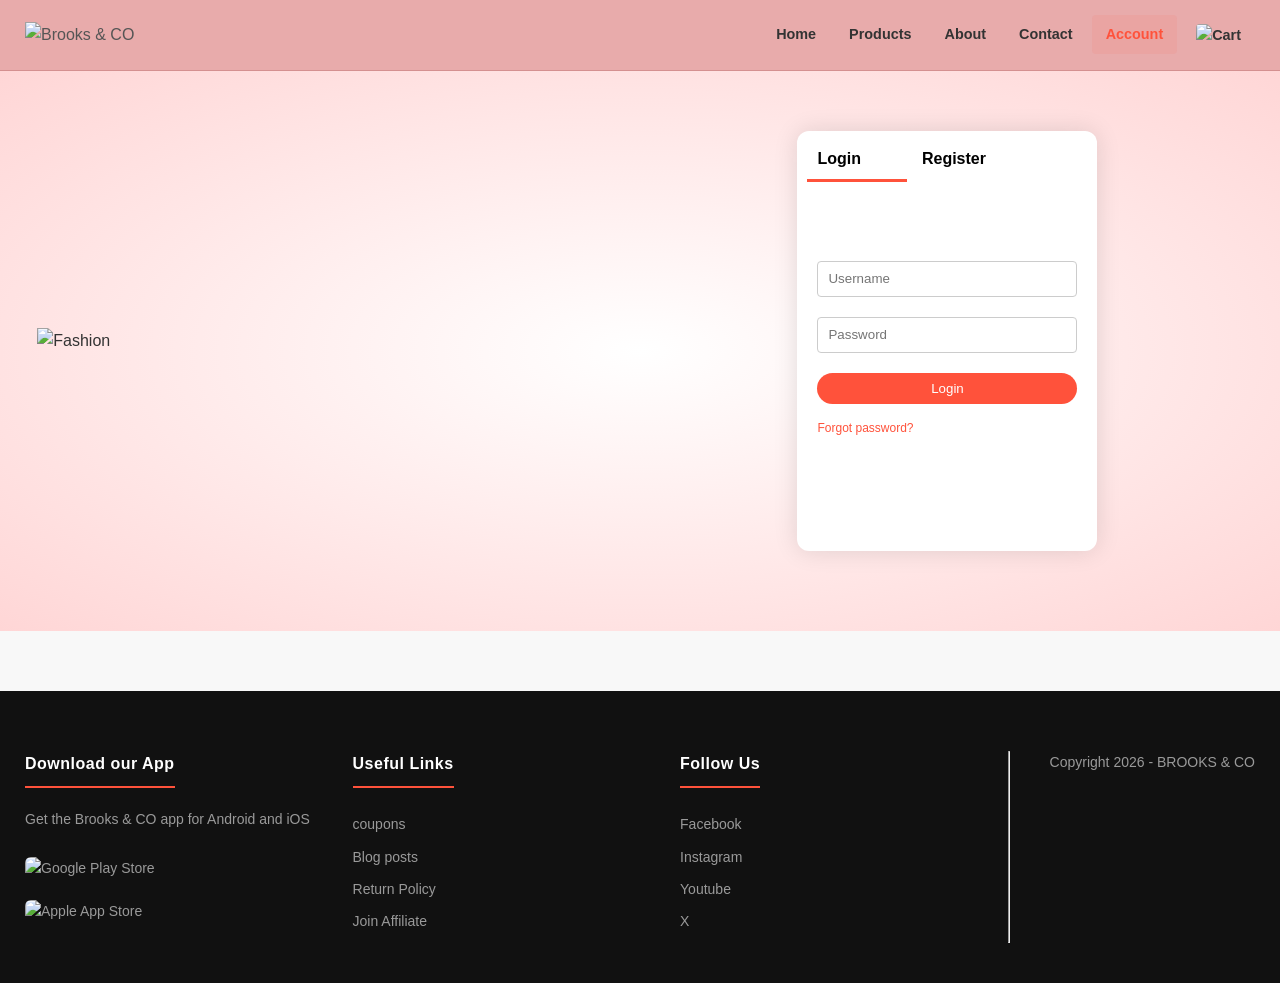
==== account.html @ 3cdc237e "Update account.html" ====
<!DOCTYPE html>
<html lang="en">
<head>
    <meta charset="UTF-8">
    <meta name="viewport" content="width=device-width, initial-scale=1.0">
    <title>Account | Brooks & CO</title>
    <link rel="stylesheet" href="style.css">
    <link rel="stylesheet" href="https://cdnjs.cloudflare.com/ajax/libs/font-awesome/6.5.1/css/all.min.css">
</head>
<body>

    <header class="header">
        <div class="container">
            <nav class="navbar">
                <div class="logo">
                    <a href="index.html">
                        <img src="images/Brooks & CO.jpg" width="125" alt="Brooks & CO">
                    </a>
                </div>
                <button class="nav-toggle" aria-label="Toggle navigation" aria-expanded="false">
                    <span></span><span></span><span></span>
                </button>
                <ul class="nav-links">
                    <li><a href="index.html">Home</a></li>
                    <li><a href="products.html">Products</a></li>
                    <li><a href="about.html">About</a></li>
                    <li><a href="contact.html">Contact</a></li>
                    <li><a href="account.html" class="active">Account</a></li>
                    <li class="cart-icon"><a href="cart.html"><img src="images/cart.jpg" width="28" height="28" alt="Cart"></a></li>
                </ul>
            </nav>
        </div>
    </header>

    <section class="account-page">
        <div class="container">
            <div class="row">
                <div class="col-2">
                    <img src="images/Cool-Clothing-Brand-eCommerce-Website-for-Women.png" width="100%" alt="Fashion">
                </div>
                <div class="col-2">
                    <div class="form-container">
                        <div class="form-btn">
                            <span onclick="login()">Login</span>
                            <span onclick="register()">Register</span>
                            <hr id="Indicator">
                        </div>

                        <form id="LoginForm">
                            <input type="text" placeholder="Username" required>
                            <input type="password" placeholder="Password" required>
                            <button type="submit" class="btn">Login</button>
                            <a href="#">Forgot password?</a>
                        </form>

                        <form id="RegForm">
                            <input type="text" placeholder="Username" required>
                            <input type="email" placeholder="Email" required>
                            <input type="password" placeholder="Password" required>
                            <button type="submit" class="btn">Register</button>
                        </form>
                    </div>
                </div>
            </div>
        </div>
    </section>

    <footer class="footer">
        <div class="container">
            <div class="footer-row">
                <div class="footer-col footer-col-1">
                    <h3>Download our App</h3>
                    <p>Get the Brooks & CO app for Android and iOS</p>
                    <div class="app-logo">
                        <img src="images/playstore.png" alt="Google Play Store">
                        <img src="images/apple store.png" alt="Apple App Store">
                    </div>
                </div>
                <div class="footer-col footer-col-2">
                    <h3>Useful Links</h3>
                    <ul>
                        <li>coupons</li>
                        <li>Blog posts</li>
                        <li>Return Policy</li>
                        <li>Join Affiliate</li>
                    </ul>
                </div>
                <div class="footer-col footer-col-3">
                    <h3>Follow Us</h3>
                    <ul class="social-links">
                    <ul>
                        <li>Facebook</li>
                        <li>Instagram</li>
                        <li>Youtube</li>
                        <li>X</li>
                    </ul>
             </div>
            <hr>
            <p class="copyright">Copyright 2026 - BROOKS & CO</p>
        </div>
      </div>
    </footer>

    <script>
        // Hamburger menu
        const navToggle = document.querySelector('.nav-toggle');
        const navLinks = document.querySelector('.nav-links');
        navToggle.addEventListener('click', () => {
            const open = navToggle.getAttribute('aria-expanded') === 'true';
            navToggle.setAttribute('aria-expanded', String(!open));
            navLinks.classList.toggle('open');
        });

        // Login / Register toggle
        var LoginForm = document.getElementById("LoginForm");
        var RegForm = document.getElementById("RegForm");
        var Indicator = document.getElementById("Indicator");

        function login() {
            RegForm.style.transform = "translateX(300px)";
            LoginForm.style.transform = "translateX(0px)";
            Indicator.style.transform = "translateX(0px)";
        }
        function register() {
            RegForm.style.transform = "translateX(0px)";
            LoginForm.style.transform = "translateX(-300px)";
            Indicator.style.transform = "translateX(100px)";
        }
        window.onload = login;
    </script>
</body>
</html>
---- style.css ----
*, *::before, *::after {
    margin: 0;
    padding: 0;
    box-sizing: border-box;
    font-family: 'Segoe UI', Tahoma, Geneva, Verdana, sans-serif;
}

body {
    background: #f8f8f8;
    color: #333;
    line-height: 1.6;
}

a {
    text-decoration: none;
    color: #555;
}

p { color: #555; }

ul { list-style-type: none; }

.container {
    max-width: 1300px;
    margin: auto;
    padding: 0 25px;
}

.small-container {
    max-width: 1080px;
    margin: auto;
    padding: 25px;
}

.row {
    display: flex;
    align-items: center;
    flex-wrap: wrap;
    justify-content: space-around;
}


.col-2 {
    flex-basis: 48%;
    min-width: 280px;
    margin-bottom: 20px;
}
.col-2 img { max-width: 100%; padding: 50px 0; }
.col-2 h1 { font-size: 50px; line-height: 60px; margin: 25px 0; }

.col-3 {
    flex-basis: 30%;
    min-width: 250px;
    margin-bottom: 30px;
}
.col-3 img { width: 100%; }

.col-4 {
    flex-basis: 23%;
    padding: 10px;
    min-width: 180px;
    margin-bottom: 50px;
    transition: transform 0.3s;
}
.col-4 img { width: 100%; }
.col-4:hover { transform: translateY(-5px); }

.col-5 { width: 160px; }
.col-5 img {
    width: 100%;
    cursor: pointer;
    filter: grayscale(100%);
}
.col-5 img:hover { filter: grayscale(0%); }


h4 { color: #555; font-weight: normal; }

.title {
    text-align: center;
    margin: auto 80px;
    position: relative;
    line-height: 60px;
    color: #555;
}
.title::after {
    content: '';
    background: #ff523b;
    width: 80px;
    height: 5px;
    border-radius: 5px;
    position: absolute;
    bottom: 0;
    left: 50%;
    transform: translateX(-50%);
}

.btn {
    display: inline-block;
    background: #ff523b;
    color: #fff;
    padding: 8px 30px;
    margin: 30px 0;
    border-radius: 30px;
    transition: background 0.3s;
}
.btn:hover { background: #c0392b; }

.header {
    background: #e8abab;
    border-bottom: 1px solid #d49090;
    position: sticky;
    top: 0;
    z-index: 1000;
}

.navbar {
    display: flex;
    align-items: center;
    justify-content: space-between;
    padding: 15px 0;
}

.logo img {
    max-width: 125px; 
}

/* Nav links */
.nav-links {
    display: flex;
    align-items: center;
    gap: 5px;
    list-style: none;
}

.nav-links li a {
    display: block;
    padding: 8px 14px;
    color: #333;
    font-weight: 600;
    font-size: 0.9rem;
    border-radius: 4px;
    transition: color 0.2s, background 0.2s;
}

.nav-links li a:hover,
.nav-links li a.active {
    color: #ff523b;
    background: rgba(255, 82, 59, 0.08);
}

.nav-links .cart-icon img {
    vertical-align: middle;
    border-radius: 4px;
}

/* Hamburger button */
.nav-toggle {
    display: none;
    flex-direction: column;
    justify-content: center;
    gap: 5px;
    background: none;
    border: none;
    cursor: pointer;
    padding: 6px;
    border-radius: 4px;
    transition: background 0.2s;
}
.nav-toggle:hover { 
    background: rgba(0,0,0,0.08); 
}
.nav-toggle span {
    display: block;
    width: 24px;
    height: 2px;
    background: #333;
    border-radius: 2px;
    transition: transform 0.35s, opacity 0.35s;
}
.nav-toggle[aria-expanded="true"] span:nth-child(1) {
    transform: translateY(7px) rotate(45deg);
}
.nav-toggle[aria-expanded="true"] span:nth-child(2) {
    opacity: 0;
}
.nav-toggle[aria-expanded="true"] span:nth-child(3) {
    transform: translateY(-7px) rotate(-45deg);
}

.header .row { 
    margin-top: 70px;
}

.categories {
    margin: 70px auto; 
}

.col-4 p { 
    font-size: 14px;
}
.rating .fas, .rating .fa { 
    color: #ff523b; }

/*--------offfer Section----------------*/
.offer {
    background: radial-gradient(#fff, #ffd6d6);
    margin-top: 80px;
    padding: 30px 0;
}

/*-------------Testimonial----------------- */
.testimonial { padding: 100px; }
.testimonial .col-3 {
    text-align: center;
    padding: 40px 20px;
    box-shadow: 0 0 20px rgba(0,0,0,0.1);
    cursor: pointer;
    transition: transform 0.5s;
}
.testimonial .col-3 img {
    width: 50px;
    margin-top: 20px;
    border-radius: 50%;
}
.testimonial .col-3:hover { transform: translateY(-10px); }

/*----------------- Brands-------------------*/
.brands { margin: 100px auto; }

.footer {
    background: #111;
    color: #9a9a9a;
    font-size: 14px;
    padding: 60px 0 0;
    margin-top: 60px;
}

.footer-row {
    display: flex;
    flex-wrap: wrap;
    gap: 40px;
    justify-content: space-between;
    padding-bottom: 40px;
}

.footer-col { flex: 1; min-width: 200px; }

.footer h3 {
    color: #fff;
    font-size: 1rem;
    font-weight: 700;
    letter-spacing: 0.5px;
    margin-bottom: 20px;
    padding-bottom: 10px;
    border-bottom: 2px solid #ff523b;
    display: inline-block;
}

.footer p { color: #9a9a9a; line-height: 1.7; }

.footer ul { margin-top: 5px; }

.footer ul li { margin-bottom: 10px; }

.footer ul li a {
    color: #9a9a9a;
    transition: color 0.2s, padding-left 0.2s;
    display: inline-block;
}
.footer ul li a:hover {
    color: #ff523b;
    padding-left: 5px;
}

/* App Store logos */
.app-logo {
    display: flex;
    flex-wrap: wrap;
    gap: 10px;
    margin-top: 15px;
}
.app-logo img {
    width: 130px;
    border-radius: 6px;
    transition: opacity 0.2s, transform 0.2s;
    cursor: pointer;
}
.app-logo img:hover { opacity: 0.85; transform: translateY(-2px); }

/* Social links with icons */
.social-links li a {
    display: flex;
    align-items: center;
    gap: 10px;
}
.social-links li a i {
    width: 32px;
    height: 32px;
    background: #222;
    border-radius: 50%;
    display: flex;
    align-items: center;
    justify-content: center;
    font-size: 0.85rem;
    transition: background 0.2s;
    flex-shrink: 0;
}
.social-links li a:hover i { background: #ff523b; }

/* Footer divider & copyright */
.footer-bottom {
    border-top: 1px solid #2a2a2a;
    padding: 20px 0;
    text-align: center;
}
.footer-bottom .copyright {
    color: #666;
    font-size: 13px;
    margin: 0;
}

/*Products------------------ */
.row-2 {
    justify-content: space-between;
    margin: 80px auto 40px;
}

.row-2 select {
    border: 1px solid #ff523b;
    padding: 8px 14px;
    border-radius: 4px;
    cursor: pointer;
    font-size: 0.9rem;
    background: #fff;
}
.row-2 select:focus { outline: none; }

.page-btn {
    width: 100%;
    text-align: center;
    margin: 0 auto 80px;
}
.page-btn span {
    display: inline-block;
    border: 1px solid #ff523b;
    margin: 4px;
    width: 40px;
    height: 40px;
    line-height: 40px;
    text-align: center;
    cursor: pointer;
    border-radius: 4px;
    transition: background 0.2s, color 0.2s;
}
.page-btn span:hover {
    background: #ff523b;
    color: #fff;
}

/* single Products-detail-------------*/
.single-product { margin-top: 80px; }
.single-product .col-2 img { padding: 0; }
.single-product .col-2 { padding: 20px; }
.single-product h4 {
    margin: 20px 0;
    font-size: 22px;
    font-weight: bold;
}
.single-product select {
    display: block;
    padding: 10px;
    margin-top: 20px;
    border: 1px solid #ccc;
    border-radius: 4px;
    min-width: 160px;
}
.single-product input[type="number"] {
    width: 60px;
    height: 40px;
    padding-left: 10px;
    font-size: 18px;
    margin-right: 10px;
    border: 1px solid #ff523b;
    border-radius: 4px;
}
input:focus { outline: none; }
.single-product .fa { color: #ff523b; margin-left: 10px; }
.single-product .row { text-align: left; }
.single-product h1 { font-size: 26px; line-height: 32px; }

/* Product image gallery */
.ProductImg {
    width: 100%;
    max-width: 520px;
    margin: 0 auto 20px;
    display: block;
    border-radius: 8px;
    box-shadow: 0 4px 15px rgba(0,0,0,0.1);
    transition: transform 0.3s ease;
}
.ProductImg:hover { transform: scale(1.02); }

.small-img-row {
    display: flex;
    justify-content: center;
    gap: 12px;
    margin-top: 20px;
}
.small-img-col { flex: 0 0 auto; cursor: pointer; }
.small-img {
    width: 75px;
    height: auto;
    border: 2px solid #ddd;
    border-radius: 4px;
    transition: border-color 0.2s, transform 0.2s;
}
.small-img:hover {
    border-color: #ff523b;
    transform: scale(1.08);
}

/*------------------Cart Page----------------- */
.cart-page { margin-bottom: 60px; }
.cart-page h1 {
    margin-bottom: 25px;
    font-size: 1.8rem;
    font-weight: 600;
}
.cart-page table {
    width: 100%;
    border-collapse: collapse;
    background: #fff;
    margin-bottom: 30px;
    border-radius: 8px;
    overflow: hidden;
    box-shadow: 0 2px 10px rgba(0,0,0,0.06);
}
.cart-page thead { background: #ff523b; color: #fff; }
.cart-page th, .cart-page td {
    padding: 15px;
    text-align: center;
}
.cart-page th {
    font-size: 0.9rem;
    text-transform: uppercase;
    font-weight: 600;
}
.cart-page tbody tr { border-bottom: 1px solid #eee; }
.cart-page .qty {
    width: 60px;
    padding: 8px;
    text-align: center;
    border: 1px solid #ccc;
    border-radius: 4px;
}
.cart-page .qty:focus { border-color: #ff523b; }
.cart-page .remove-btn {
    background: none;
    border: none;
    color: #ff523b;
    font-weight: 600;
    cursor: pointer;
}
.cart-page .remove-btn:hover { text-decoration: underline; }

.total-price { display: flex; justify-content: flex-end; }
.total-price table {
    width: 350px;
    border-collapse: collapse;
    background: #fff;
    border-radius: 8px;
    box-shadow: 0 2px 10px rgba(0,0,0,0.06);
    overflow: hidden;
}
.total-price td { padding: 15px; border-bottom: 1px solid #eee; }
.total-price tr:last-child td { font-size: 1.1rem; font-weight: bold; }
.total-price em {
    display: block;
    margin-top: 10px;
    font-size: 0.85rem;
    color: #777;
    text-align: right;
}

.add-to-cart {
    width: 100%;
    background-color: #ff523b;
    color: #fff;
    border: none;
    padding: 14px;
    font-weight: bold;
    border-radius: 8px;
    cursor: pointer;
    transition: background 0.2s, transform 0.2s;
}
.add-to-cart:hover {
    background-color: #c0392b;
    transform: translateY(-2px);
}

/*---------------Account Page---------- */
.account-page {
    padding: 60px 0;
    background: radial-gradient(#fff, #ffd6d6);
    min-height: 60vh;
}
.form-container {
    position: relative;
    width: 300px;
    height: 420px;
    overflow: hidden;
    margin: 0 auto;
    box-shadow: 0 0 25px rgba(0,0,0,0.12);
    border-radius: 12px;
    background: #fff;
}
.form-container span {
    font-weight: bold;
    padding: 0 10px;
    color: #000;
    cursor: pointer;
    width: 100px;
    display: inline-block;
}
.form-btn { display: inline-block; padding: 15px 10px 0; }
.form-container form {
    max-width: 300px;
    padding: 0 20px;
    position: absolute;
    top: 100px;
    transition: transform 0.5s;
}
form input {
    width: 100%;
    height: 36px;
    margin: 10px 0;
    padding: 0 10px;
    border: 1px solid #ccc;
    border-radius: 4px;
}
form .btn {
    width: 100%;
    border: none;
    cursor: pointer;
    margin: 10px 0;
}
form .btn:focus { outline: none; }
#LoginForm, #RegForm {
    position: absolute;
    width: 100%;
    transition: 0.5s;
    padding: 20px;
}
#RegForm { transform: translateX(300px); }
form a { font-size: 12px; color: #ff523b; }
#Indicator {
    width: 100px;
    border: none;
    background: #ff523b;
    height: 3px;
    margin-top: 8px;
    transform: translateX(100px);
    transition: transform 0.5s;
}

/*-------- AboutPage-------*/
.about-section h1 {
    text-align: center;
    margin-bottom: 20px;
    color: #222;
}
.about-section p {
    text-align: center;
    margin-bottom: 15px;
    font-size: 16px;
}
.about-values {
    margin-top: 40px;
    background: #fff;
    padding: 30px;
    border-radius: 8px;
    box-shadow: 0 0 10px rgba(0,0,0,0.06);
}
.about-values h2 { text-align: center; margin-bottom: 20px; }
.about-values ul {
    display: grid;
    grid-template-columns: repeat(auto-fit, minmax(160px, 1fr));
    gap: 15px;
    list-style: none;
    text-align: center;
}
.about-values li {
    background: #f1f1f1;
    padding: 15px;
    border-radius: 6px;
    font-weight: bold;
}

/*-------Contact section---------*/
.contact-section { 
    padding: 80px 0; }
.contact-info {
    background: #ff523b; 
    color: #fff;
    padding: 60px 50px; }
.contact-info h2 {
    font-size: 2rem; 
    margin-bottom: 15px; }
.contact-info p {
    margin-bottom: 30px; 
    opacity: 0.95; 
    color: #fff; }
.form-control:focus {
    border-color: #ff523b;
    box-shadow: 0 0 0 0.25rem rgba(255, 82, 59, 0.25);
}
.btn-danger { 
    background-color: #ff523b; 
    border-color: #ff523b; }
.btn-danger:hover {
    background-color: #c0392b;
    border-color: #c0392b; }

/* Bootstrap overrides */
.navbar-brand img { border-radius: 5px; }
.nav-link { font-weight: 600; 
           color: #333; }
.nav-link:hover, .nav-link.active { 
    color: #ff523b !important; }
.app-logo img { margin-right: 10px; 
               margin-top: 10px; }

@media (max-width: 992px) {
    .col-4 { flex-basis: 45%; }
    .col-3 { flex-basis: 45%; }
}

@media (max-width: 768px) {

    /* Hamburger: show toggle button */
    .nav-toggle { display: flex; }

    /* Hide nav by default on mobile */
    .nav-links {
        display: none;
        flex-direction: column;
        align-items: flex-start;
        gap: 0;
        position: absolute;
        top: 100%;
        left: 0;
        right: 0;
        background: #e8abab;
        padding: 10px 0 20px;
        box-shadow: 0 4px 12px rgba(0,0,0,0.1);
        z-index: 999;
    }
    .nav-links.open { display: flex; }
    .nav-links li { width: 100%; }
    .nav-links li a {
        padding: 12px 25px;
        border-radius: 0;
        font-size: 1rem;
    }

    /* Make header relatively positioned for dropdown */
    .header { position: relative; }

    /* Columns stack */
    .col-2 { flex-basis: 100%; }
    .col-2 h1 { font-size: 32px; line-height: 42px; }
    .col-3 { flex-basis: 100%; }
    .col-4 { flex-basis: 45%; min-width: 140px; }

    /* Footer columns stack */
    .footer-row { flex-direction: column; gap: 30px; }
    .footer-col { min-width: 100%; }

    /* Cart */
    .cart-page table th,
    .cart-page table td { padding: 10px 6px; font-size: 0.8rem; }
    .total-price { justify-content: center; }
    .total-price table { width: 100%; }

    /* About values */
    .about-values ul { grid-template-columns: 1fr 1fr; }

    /* Single product */
    .single-product { margin-top: 40px; }
    .small-img { width: 60px; }
    .ProductImg { max-width: 100%; }

    /* Account page */
    .account-page .col-2:first-child { display: none; }

    /* Row alignment */
    .row { justify-content: flex-start; }
    .row-2 { flex-direction: column; gap: 15px; margin: 40px auto 20px; }

    /* Testimonial */
    .testimonial { padding: 40px 20px; }

    /* Title */
    .title { margin: auto 20px; }

    /* Contact */
    .contact-info { padding: 40px 25px; }

    /* Page buttons */
    .page-btn { margin-bottom: 40px; }
}
@media (max-width: 480px) {
    .col-4 { flex-basis: 100%; }
    .small-container { padding: 15px; }
    .about-values ul { grid-template-columns: 1fr; }
    .app-logo { flex-direction: column; gap: 8px; }
    .app-logo img { width: 140px; }
}
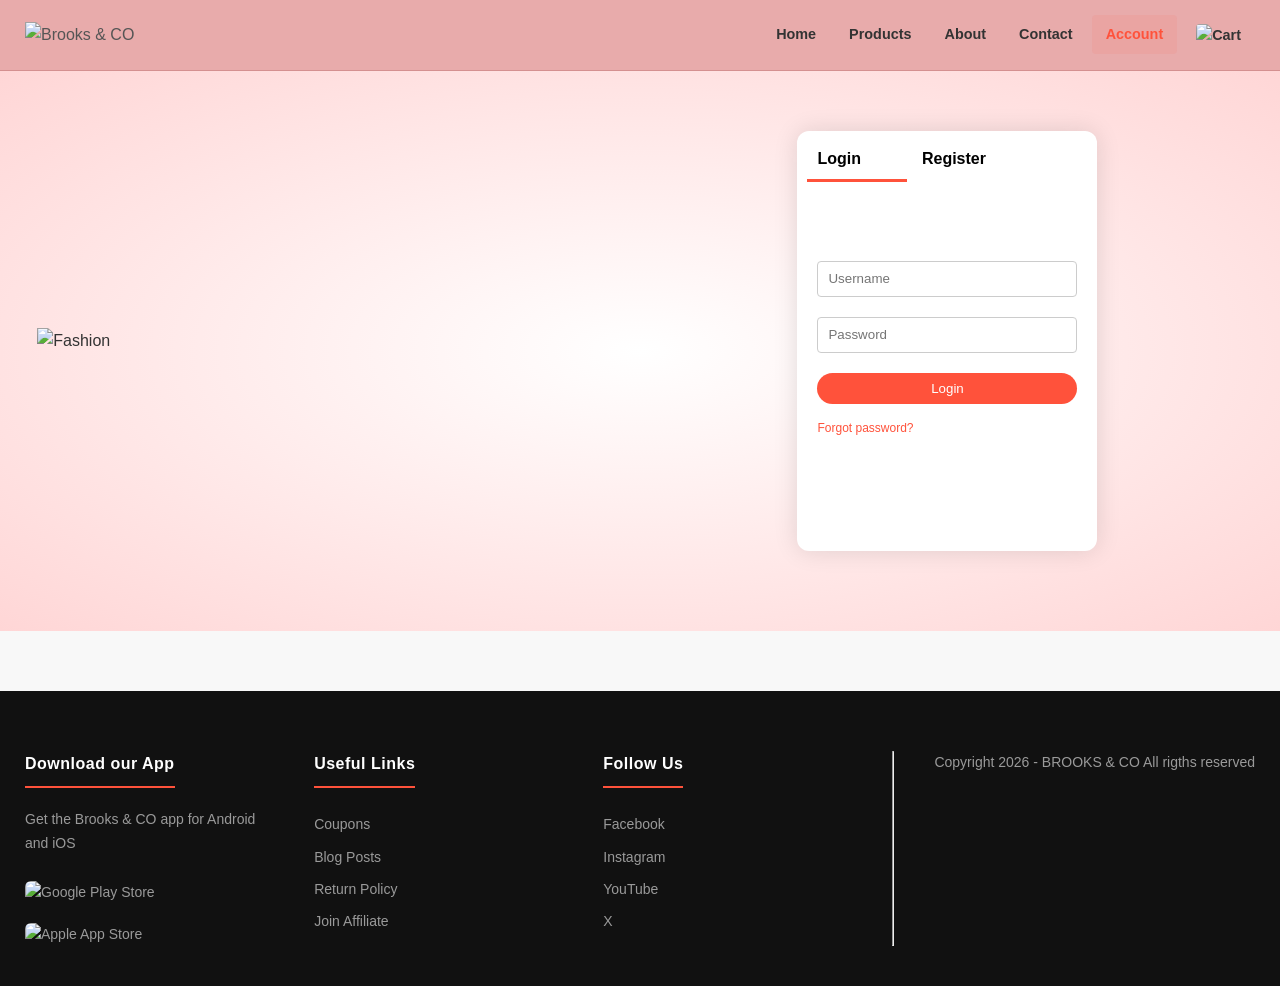
==== commit 3b7adf2c: "Update footer links and copyright text" ====
--- a/account.html
+++ b/account.html
@@ -76,27 +76,26 @@
                         <img src="images/apple store.png" alt="Apple App Store">
                     </div>
                 </div>
-                <div class="footer-col footer-col-2">
+               <div class="footer-col footer-col-2">
                     <h3>Useful Links</h3>
                     <ul>
-                        <li>coupons</li>
-                        <li>Blog posts</li>
-                        <li>Return Policy</li>
-                        <li>Join Affiliate</li>
+                        <li><a href="#">Coupons</a></li>
+                        <li><a href="#">Blog Posts</a></li>
+                        <li><a href="#">Return Policy</a></li>
+                        <li><a href="#">Join Affiliate</a></li>
                     </ul>
                 </div>
                 <div class="footer-col footer-col-3">
                     <h3>Follow Us</h3>
                     <ul class="social-links">
-                    <ul>
-                        <li>Facebook</li>
-                        <li>Instagram</li>
-                        <li>Youtube</li>
-                        <li>X</li>
+                        <li><a href="#">Facebook</a></li>
+                        <li><a href="#">Instagram</a></li>
+                        <li><a href="#">YouTube</a></li>
+                        <li><a href="#">X</a></li>
                     </ul>
-             </div>
+                </div>
             <hr>
-            <p class="copyright">Copyright 2026 - BROOKS & CO</p>
+            <p class="copyright">Copyright 2026 - BROOKS & CO All rigths reserved</p>
         </div>
       </div>
     </footer>
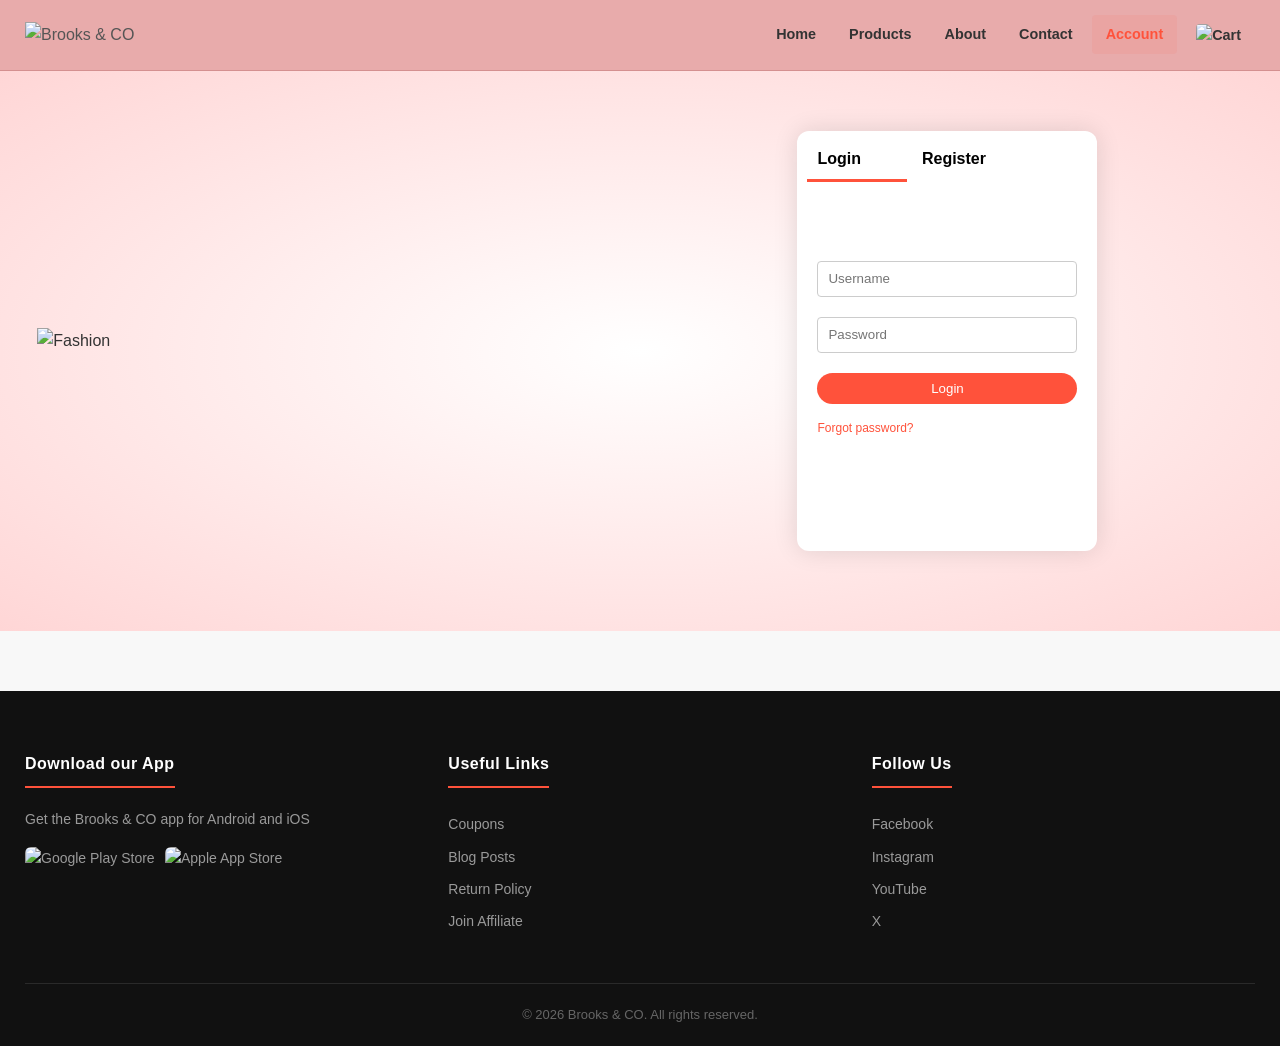
==== commit 749611c9: "Reorganize footer section with useful links and social media" ====
--- a/account.html
+++ b/account.html
@@ -76,29 +76,31 @@
                         <img src="images/apple store.png" alt="Apple App Store">
                     </div>
                 </div>
-               <div class="footer-col footer-col-2">
-                    <h3>Useful Links</h3>
-                    <ul>
-                        <li><a href="#">Coupons</a></li>
-                        <li><a href="#">Blog Posts</a></li>
-                        <li><a href="#">Return Policy</a></li>
-                        <li><a href="#">Join Affiliate</a></li>
-                    </ul>
-                </div>
-                <div class="footer-col footer-col-3">
-                    <h3>Follow Us</h3>
-                    <ul class="social-links">
-                        <li><a href="#">Facebook</a></li>
-                        <li><a href="#">Instagram</a></li>
-                        <li><a href="#">YouTube</a></li>
-                        <li><a href="#">X</a></li>
-                    </ul>
-                </div>
-            <hr>
-            <p class="copyright">Copyright 2026 - BROOKS & CO All rigths reserved</p>
+                
+    <div class="footer-col footer-col-2">
+                <h3>Useful Links</h3>
+                <ul>
+                    <li><a href="#">Coupons</a></li>
+                    <li><a href="#">Blog Posts</a></li>
+                    <li><a href="#">Return Policy</a></li>
+                    <li><a href="#">Join Affiliate</a></li>
+                </ul>
+            </div>
+            <div class="footer-col footer-col-3">
+                <h3>Follow Us</h3>
+                <ul class="social-links">
+                    <li><a href="#">Facebook</a></li>
+                    <li><a href="#">Instagram</a></li>
+                    <li><a href="#">YouTube</a></li>
+                    <li><a href="#">X</a></li>
+                </ul>
+            </div>
         </div>
-      </div>
+        <div class="footer-bottom">
+            <p class="copyright">&copy; 2026 Brooks & CO. All rights reserved.</p>
+        </div>
     </footer>
+
 
     <script>
         // Hamburger menu
--- a/style.css
+++ b/style.css
@@ -357,6 +357,22 @@
     background: #ff523b;
     color: #fff;
 }
+.add-to-cart {
+    width: 100%;
+    background-color: var(--accent);
+    color: var(--dark);
+    border: none;
+    padding: 14px;
+    font-weight: bold;
+    border-radius: 8px;
+    cursor: pointer;
+    transition: all 0.3s;
+}
+
+.add-to-cart:hover {
+    background-color: #f0c14e;
+    transform: translateY(-2px);
+}
 
 /* single Products-detail-------------*/
 .single-product { margin-top: 80px; }
@@ -473,8 +489,12 @@
     box-shadow: 0 2px 10px rgba(0,0,0,0.06);
     overflow: hidden;
 }
-.total-price td { padding: 15px; border-bottom: 1px solid #eee; }
-.total-price tr:last-child td { font-size: 1.1rem; font-weight: bold; }
+.total-price td {
+    padding: 15px; 
+    border-bottom: 1px solid #eee; }
+.total-price tr:last-child td { 
+    font-size: 1.1rem;
+    font-weight: bold; }
 .total-price em {
     display: block;
     margin-top: 10px;
@@ -598,42 +618,147 @@
 }
 
 /*-------Contact section---------*/
-.contact-section { 
-    padding: 80px 0; }
+.contact-section {
+    padding: 3.5rem 1.25rem;
+}
+
+.contact-wrapper {
+    max-width: 1140px;
+    margin: 0 auto;
+    display: flex;
+    border-radius: 10px;
+    overflow: hidden;
+    box-shadow: 0 8px 32px rgba(0,0,0,.14);
+    background: #fff
+}
+
+/* left panel */
+
 .contact-info {
-    background: #ff523b; 
+    background: #ff523b;
     color: #fff;
-    padding: 60px 50px; }
+    padding: 60px 50px;
+}
+
 .contact-info h2 {
-    font-size: 2rem; 
-    margin-bottom: 15px; }
+    font-size: 2.5rem;
+    margin-bottom: 15px;
+}
+
 .contact-info p {
-    margin-bottom: 30px; 
-    opacity: 0.95; 
-    color: #fff; }
-.form-control:focus {
-    border-color: #ff523b;
-    box-shadow: 0 0 0 0.25rem rgba(255, 82, 59, 0.25);
-}
-.btn-danger { 
-    background-color: #ff523b; 
-    border-color: #ff523b; }
-.btn-danger:hover {
-    background-color: #c0392b;
-    border-color: #c0392b; }
-
-/* Bootstrap overrides */
-.navbar-brand img { border-radius: 5px; }
-.nav-link { font-weight: 600; 
-           color: #333; }
-.nav-link:hover, .nav-link.active { 
-    color: #ff523b !important; }
-.app-logo img { margin-right: 10px; 
-               margin-top: 10px; }
+    margin-bottom: 40px;
+    opacity: 0.95;
+}
+
+.info-item {
+    display: flex;
+    gap: 15px;
+    margin-bottom: 30px;
+    align-items: flex-start;
+}
+
+.info-item i {
+    font-size: 1.5rem;
+    margin-top: 5px;
+}
+
+.info-item i {
+    font-size: 1.2rem;
+    margin-top: 2px;
+    flex-shrink: 0;
+}
+
+.info-item h5 {
+    font-size: 0.95rem;
+    font-weight: 700;
+    margin-bottom: 0.2rem;
+}
+
+.info-item p {
+    margin: 0;
+    font-size: 0.92rem;
+    opacity: 0.9;
+}
+
+.info-item a {
+    color: #ff523b
+    text-decoration: none;
+}
+
+.info-item a:hover { text-decoration: underline; }
+
+/* right panel */
+.contact-form-panel {
+    flex: 1;
+    padding: 3rem 2.5rem;
+}
+
+.contact-form-panel h2 {
+    font-size: 1.75rem;
+    margin-bottom: 1.75rem;
+    color: #ff523b;
+}
+
+.form-group {
+    margin-bottom: 1rem;
+}
+
+.form-group input,
+.form-group textarea {
+    width: 100%;
+    padding: 0.65rem 1rem;
+    border: 1px solid #d4b8b8;
+    border-radius: 6px;
+    font-size: 0.95rem;
+    font-family: inherit;
+    color: #333;
+    background: #fdfafa;
+    transition: border-color 0.2s, box-shadow 0.2s;
+    outline: none;
+}
+
+.form-group input:focus,
+.form-group textarea:focus {
+    border-color: #c0545a;
+    box-shadow: 0 0 0 3px rgba(192,84,90,.15);
+    background: #ff523b
+}
+
+.form-group textarea {
+    resize: vertical;
+    min-height: 150px;
+}
+
+.btn-submit {
+    width: 100%;
+    padding: 0.75rem;
+    background: #ff523b;
+    color: #fff;
+    border: none;
+    border-radius: 50px;
+    font-size: 1rem;
+    font-family: inherit;
+    cursor: pointer;
+    letter-spacing: 0.03em;
+    transition: background 0.2s, transform 0.15s;
+}
+
+.btn-submit:hover {
+    background:#ff523b;
+    transform: translateY(-1px);
+}
+
+.btn-submit:active { 
+    transform: none;
+}
 
 @media (max-width: 992px) {
-    .col-4 { flex-basis: 45%; }
-    .col-3 { flex-basis: 45%; }
+    .col-4 { 
+        flex-basis: 45%;
+    }
+    .col-3 { 
+        flex-basis: 45%;
+    }
 }
 
 @media (max-width: 768px) {
